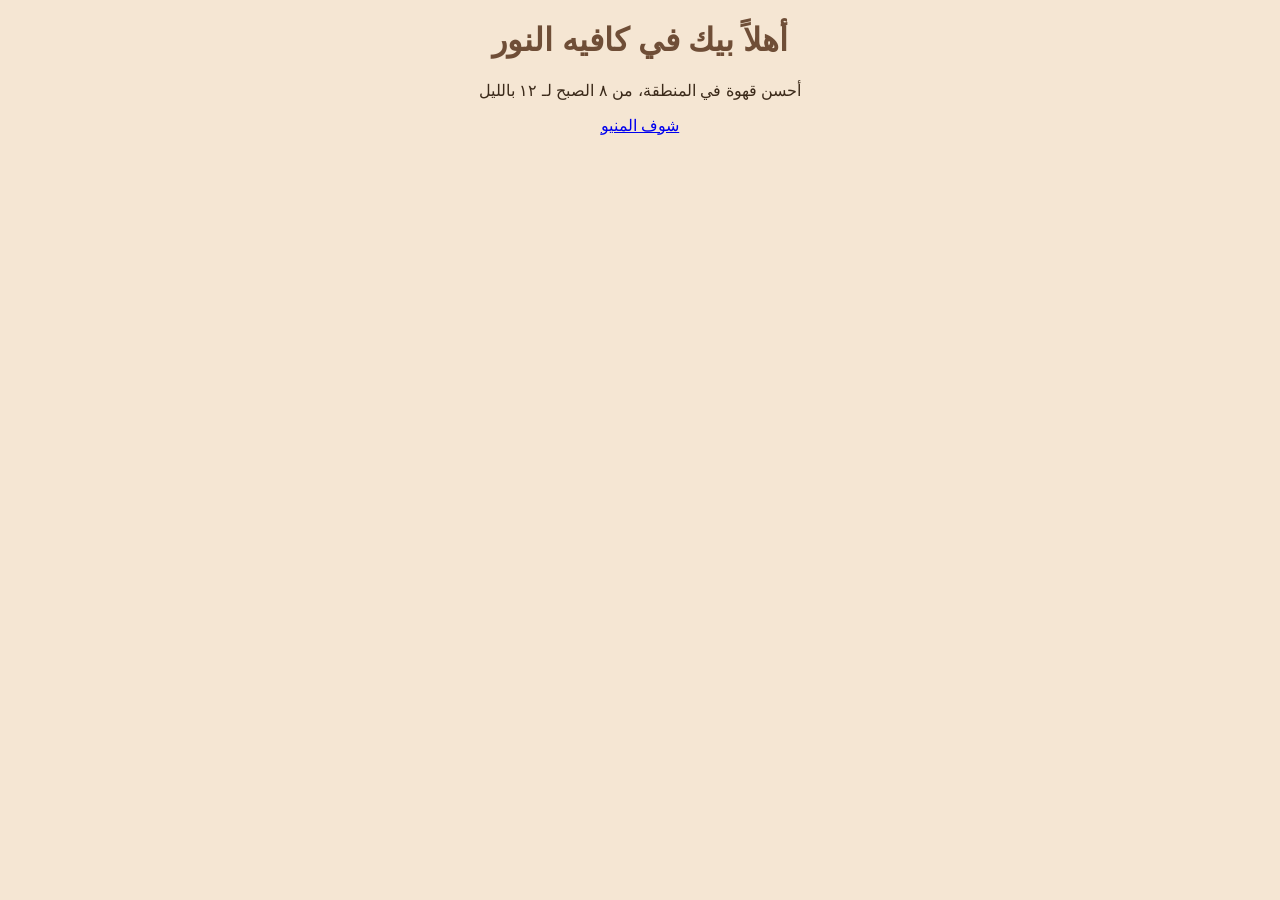
==== index.html @ f5e7fecb "Add files via upload" ====
<!DOCTYPE html>
<html>
<head>
    <title>كافيه النور</title>
    <link rel="stylesheet" href="style.css">
</head>
<body>
    <h1>أهلاً بيك في كافيه النور</h1>
    <p>أحسن قهوة في المنطقة، من ٨ الصبح لـ ١٢ بالليل</p>
    <a href="menu.html">شوف المنيو</a>
</body>
</html>
---- style.css ----
body {
        background-color: #f5e6d3;
        color: #3b2a1a;
        font-family: Arial, sans-serif;
        text-align: center;
    }
    h1 {
        color: #6f4e37;
    }
    ul {
        list-style: none;
        padding: 0;
    }
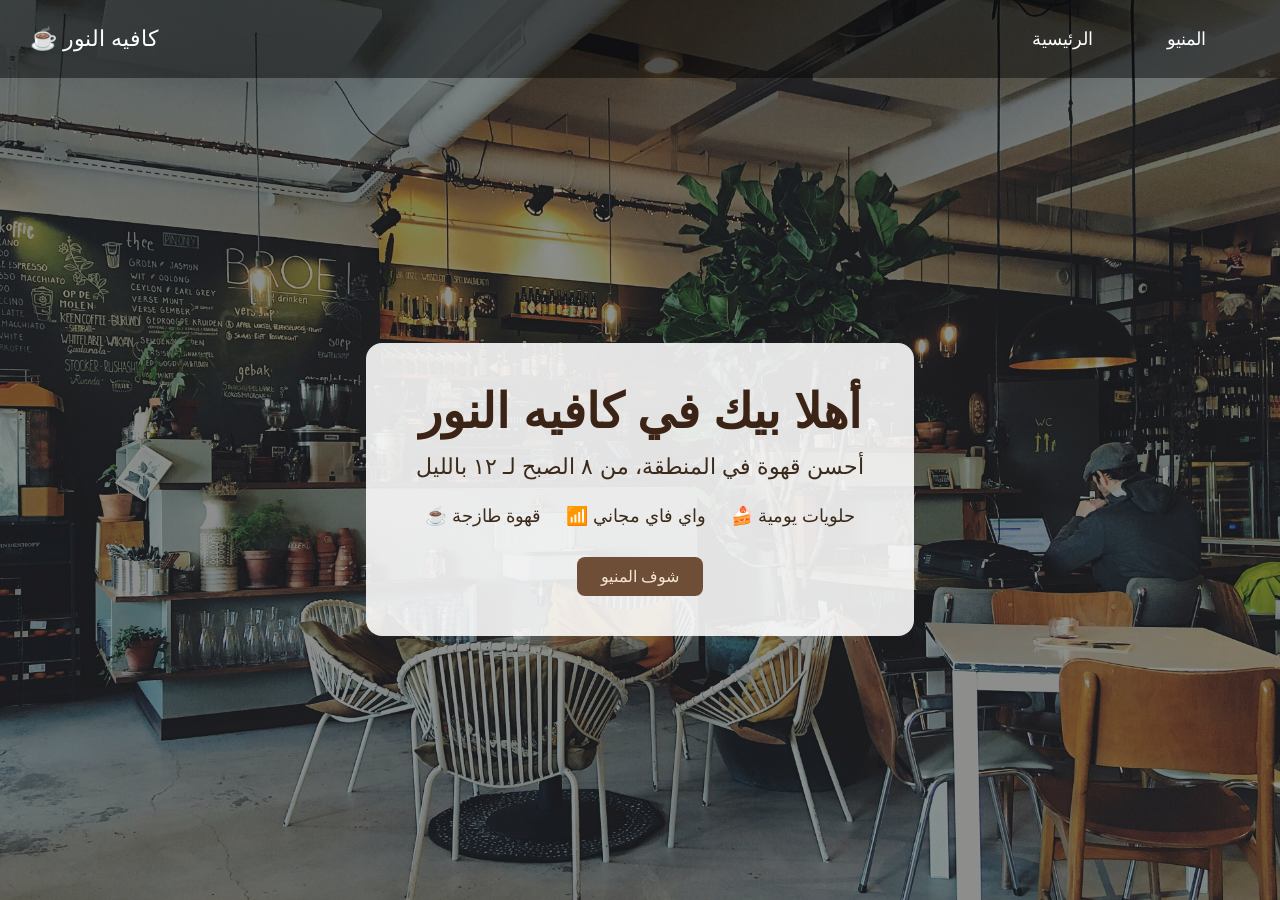
==== commit 8951d622: "Add files via upload" ====
--- a/index.html
+++ b/index.html
@@ -3,10 +3,27 @@
 <head>
     <title>كافيه النور</title>
     <link rel="stylesheet" href="style.css">
+    <meta name="viewport" content="width=device-width, initial-scale=1.0">
 </head>
 <body>
-    <h1>أهلاً بيك في كافيه النور</h1>
-    <p>أحسن قهوة في المنطقة، من ٨ الصبح لـ ١٢ بالليل</p>
-    <a href="menu.html">شوف المنيو</a>
+  <div class="hero">
+    <nav class="nav">
+      <span>☕ كافيه النور</span>
+      <div>
+        <a href="index.html">الرئيسية</a>
+        <a href="menu.html">المنيو</a>
+      </div>
+    </nav>
+    <div class="box">
+      <h1>أهلا بيك في كافيه النور</h1>
+      <p>أحسن قهوة في المنطقة، من ٨ الصبح لـ ١٢ بالليل</p>
+      <div class="features">
+        <span>☕ قهوة طازجة</span>
+        <span>📶 واي فاي مجاني</span>
+        <span>🍰 حلويات يومية</span>
+      </div>
+      <a href="menu.html">شوف المنيو</a>
+    </div>
+  </div>
 </body>
 </html>
--- a/style.css
+++ b/style.css
@@ -1,14 +1,128 @@
 
-    body {
-        background-color: #f5e6d3;
+* {
+  margin: 0;
+  box-sizing: border-box;
+}  
+  body {
+        background: linear-gradient(to bottom, #f5e6d3, #d9b99b);
+        min-height: 100vh;
         color: #3b2a1a;
         font-family: Arial, sans-serif;
         text-align: center;
     }
     h1 {
         color: #6f4e37;
+        font-size: 42px;
+        margin-top: 60px;
     }
+    a {
+  display: inline-block;
+  background-color: #6f4e37;
+  color: #f5e6d3;
+  padding: 10px 24px;
+  border-radius: 8px;
+  text-decoration: none;
+}
     ul {
         list-style: none;
         padding: 0;
     }
+    li {
+  background-color: #fff8f0;
+  border: 1px solid #6f4e37;
+  border-radius: 12px;
+  padding: 14px;
+  margin: 10px auto;
+  max-width: 400px;
+  font-size: 20px;
+}
+@media (max-width: 600px) {
+  body {
+    font-size: 16px;
+  }
+  img {
+    max-width: 100%;
+    height: auto;
+  }
+}
+.hero {
+  min-height: 100vh;
+  background: linear-gradient(rgba(0,0,0,0.35), rgba(0,0,0,0.35)), url("images/hero.jpg") center/cover no-repeat;
+  display: flex;
+  flex-direction: column;
+}
+.nav {
+  display: flex;
+  justify-content: space-between;
+  align-items: center;
+  padding: 18px 30px;
+  background: rgba(0,0,0,0.45);
+  color: white;
+  font-size: 22px;
+}
+.nav a {
+  color: white;
+  background: none;
+  margin-right: 20px;
+  text-decoration: none;
+  font-size: 18px;
+}
+.box {
+  margin: auto;
+  background: rgba(255,255,255,0.88);
+  padding: 30px 40px;
+  border-radius: 16px;
+  text-align: center;
+  max-width: 500px;
+}
+.box {
+  max-width: 750px;
+  padding: 60px 50px;
+}
+.box h1 {
+  font-size: 48px;
+  color: #3b2415;
+}
+.box p {
+  font-size: 22px;
+  margin-bottom: 25px;
+}
+.features {
+  display: flex;
+  justify-content: center;
+  gap: 25px;
+  margin-bottom: 30px;
+  font-size: 18px;
+}
+.box h1 {
+  margin: 0 0 15px 0;
+  padding: 0;
+}
+.box {
+  padding: 40px 50px;
+}
+.menu-page {
+  background: #f5e6d3;
+  min-height: 100vh;
+}
+.menu-title {
+  text-align: center;
+  font-size: 44px;
+  margin: 35px 0;
+  color: #3b2415;
+}
+.category {
+  max-width: 600px;
+  margin: 0 auto 30px;
+}
+.category h2 {
+  color: #6b4a35;
+  border-bottom: 2px solid #6b4a35;
+  padding-bottom: 8px;
+  margin-bottom: 12px;
+}
+.category li {
+  display: flex;
+  justify-content: space-between;
+  font-size: 20px;
+}
